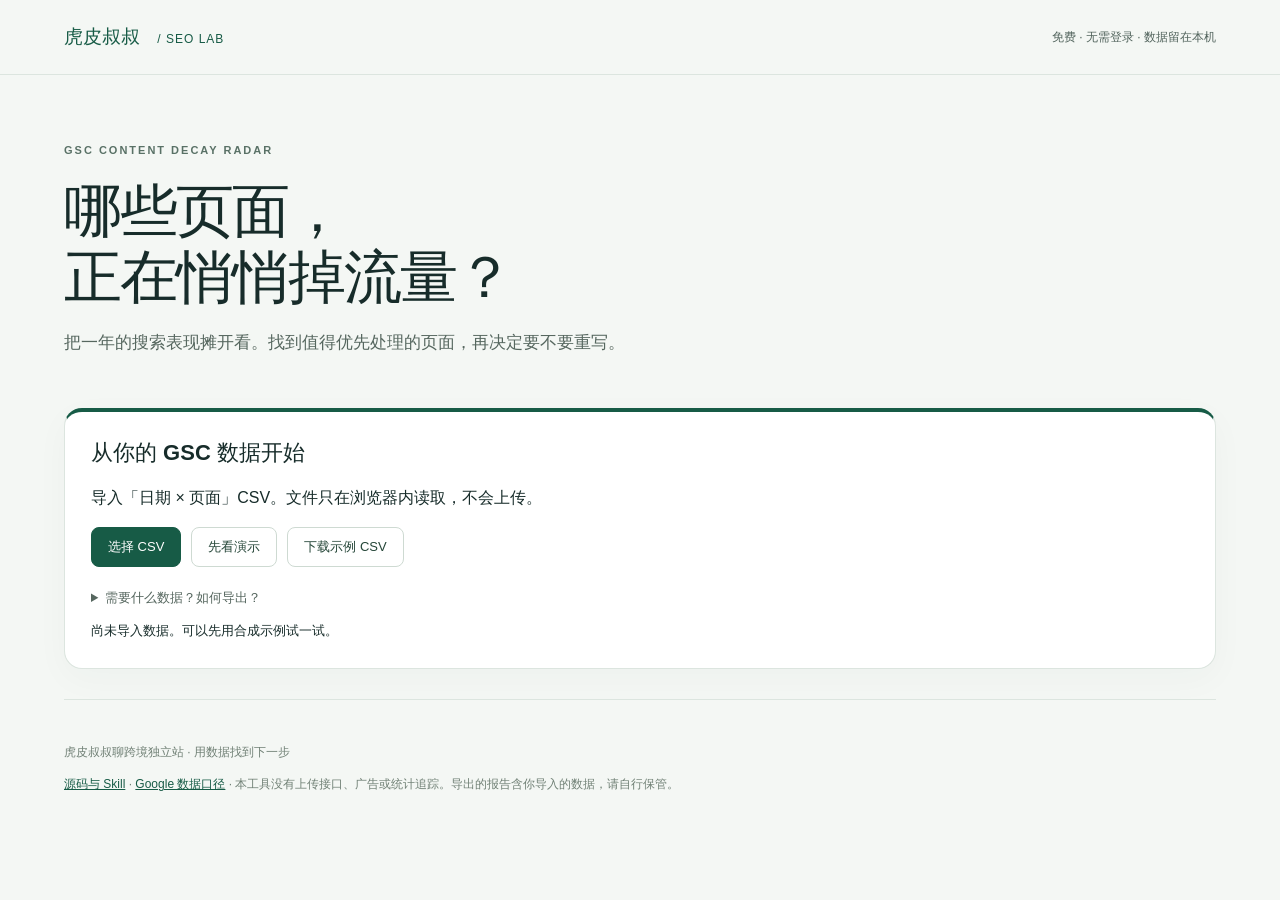
==== docs/index.html @ 16c06044 "Add GSC content decay skill and private CSV web tool" ====
<!doctype html>
<html lang="zh-CN">
<head>
<meta charset="utf-8">
<meta name="viewport" content="width=device-width,initial-scale=1">
<meta name="description" content="免费 GSC 内容衰退分析：本地导入 CSV，查看 12 个月页面热力图、28 天点击下滑和排查清单。数据不上传。">
<meta http-equiv="Content-Security-Policy" content="default-src 'none'; script-src 'unsafe-inline'; style-src 'unsafe-inline'; img-src data:; connect-src 'none'; font-src 'none'; base-uri 'none'; form-action 'none'">
<title>内容衰退雷达 · GSC 免费分析工具</title>
<style>:root{font-family:Inter,-apple-system,BlinkMacSystemFont,"PingFang SC","Microsoft YaHei",sans-serif;color:#172c2a;background:#f4f7f4;font-synthesis:none;--green:#175b46;--line:#dce5df}*{box-sizing:border-box}body{margin:0}header{padding:24px 5vw;display:flex;justify-content:space-between;align-items:center;border-bottom:1px solid var(--line)}a{color:var(--green)}.brand{text-decoration:none;font-weight:800;font-size:19px}.brand span{font-size:12px;font-weight:500;letter-spacing:1px;margin-left:12px}.badge{font-size:12px;color:#51635c}main{max-width:1420px;padding:0 5vw;margin:auto}.hero{padding:55px 0 32px}.eyebrow{font-size:11px;letter-spacing:2px;color:#597166;font-weight:700}h1{font-size:clamp(36px,4.5vw,60px);letter-spacing:-2px;line-height:1.15;margin:18px 0}h2{font-size:22px;margin:0 0 10px}h3{font-size:17px}.lead{font-size:17px;color:#56675f;line-height:1.8}.import-card,.panel{border:1px solid var(--line);border-radius:18px;background:white;padding:26px;margin-bottom:25px}.import-card{box-shadow:0 10px 35px #23493008;border-top:4px solid var(--green)}p{line-height:1.7}button,.button,select,input{font:inherit}button,.button{border:1px solid #cedad2;background:white;border-radius:8px;padding:10px 16px;color:#254638;cursor:pointer;text-decoration:none;display:inline-block;font-size:13px}button:hover,.button:hover{background:#eff5f0;border-color:#7aa88c}button:disabled{opacity:.45;cursor:default}.primary{background:var(--green);color:white;border-color:var(--green)}.primary:hover{background:#124734}input[type=file]{display:block;font-size:12px;max-width:100%}.button input[type=file]{position:absolute;width:1px;height:1px;opacity:0}.button:focus-within{outline:3px solid #99c7b2;outline-offset:3px}.actions{display:flex;gap:10px;align-items:center;flex-wrap:wrap}details{margin-top:22px;font-size:13px;color:#56675f}summary{cursor:pointer;font-weight:600}.manifest-label{display:block;padding:12px;background:#f4f7f4;border-radius:8px}code{background:#edf3ef;padding:2px 5px;border-radius:4px}#message{font-size:13px;margin-bottom:0}.error{color:#a83429}.section-head{display:flex;justify-content:space-between;gap:20px;align-items:center;margin:32px 0 18px}.panel .section-head{margin:0 0 20px}.section-head p:not(.eyebrow){font-size:12px;margin:0;color:#68766e}.stats{display:grid;grid-template-columns:repeat(4,1fr);gap:14px}.stat{border:1px solid var(--line);background:white;padding:20px;border-radius:12px}.stat span{display:block;font-size:12px;color:#68766e}.stat strong{display:block;font-size:30px;margin:10px 0 6px;font-variant-numeric:tabular-nums}.stat small{font-size:11px;color:#68766e}.note{font-size:12px;color:#68766e;line-height:1.8}.filters{display:flex;gap:18px;align-items:center;margin:16px 0 20px;flex-wrap:wrap}label{font-size:12px}input[type=search],input[type=number],select{border:1px solid var(--line);border-radius:6px;padding:8px;background:white;color:#254638}input[type=search]{width:230px}input[type=number]{width:75px}.legend{margin-left:auto;font-size:11px;color:#68766e;line-height:1.7}.table-scroll{overflow-x:auto;max-height:650px;border:1px solid var(--line);border-radius:8px}table{border-collapse:separate;border-spacing:0;width:100%;font-size:12px;font-variant-numeric:tabular-nums}th{background:#f2f5f2;font-weight:600;text-align:right;white-space:nowrap;position:sticky;top:0;z-index:2;padding:12px 9px;border-bottom:1px solid var(--line)}td{padding:12px 9px;text-align:right;border-bottom:1px solid #edf1ec;white-space:nowrap}th:first-child,td:first-child{position:sticky;left:0;text-align:left;z-index:1;background:#fff;min-width:235px;max-width:300px}th:first-child{background:#f2f5f2;z-index:3}.page-button{padding:0;border:0;border-radius:0;max-width:280px;overflow:hidden;text-overflow:ellipsis;display:block;text-align:left;font-size:12px;background:none;font-weight:600;line-height:1.7}.page-button:hover{text-decoration:underline;background:none}.signal{display:block;font-size:10px;color:#758278;margin-top:3px}.loss{color:#ac4e34;font-weight:700}.gain{color:#196147}.partial{background:#f5f5f2;color:#808779;font-style:italic}.pagination{display:flex;gap:12px;align-items:center;padding-top:16px;font-size:12px}.pagination span{margin-right:auto}#detail-title{font-size:19px;word-break:break-all}#detail-compare{font-size:13px}.charts{display:grid;grid-template-columns:repeat(2,1fr);gap:18px}.chart{border:1px solid var(--line);border-radius:10px;padding:15px}.chart h3{margin:0 0 10px}.chart svg{width:100%;height:auto;display:block}.chart p{font-size:11px;color:#728174;margin:5px 0 0}#advice{font-size:14px;padding-left:20px;line-height:2}footer{padding:30px 0 45px;margin-top:30px;color:#718176;font-size:12px;border-top:1px solid var(--line)}.sr-only{position:absolute;width:1px;height:1px;padding:0;overflow:hidden;clip:rect(0,0,0,0);white-space:nowrap}button:focus-visible,a:focus-visible,summary:focus-visible,input:focus-visible,select:focus-visible{outline:3px solid #78b999;outline-offset:3px}[hidden]{display:none!important}@media(max-width:700px){header{align-items:flex-start;gap:14px}.brand span{display:none}.badge{max-width:140px;text-align:right;line-height:1.5}main{padding:0 18px}.hero{padding-top:35px}.import-card,.panel{padding:18px;border-radius:12px}.section-head{display:block}.section-head .actions{margin-top:14px}.stats{grid-template-columns:repeat(2,1fr)}.stat{padding:15px}.stat strong{font-size:26px}.charts{grid-template-columns:1fr}.legend{margin-left:0}th:first-child,td:first-child{min-width:190px;max-width:190px}.page-button{max-width:172px}.filters{gap:12px}input[type=search]{width:190px}}
</style>
</head>
<body>
<header><a class="brand" href="https://github.com/owensky-dev/seo-gsc-ga4-analyst" target="_blank" rel="noopener">虎皮叔叔 <span>/ SEO LAB</span></a><span class="badge">免费 · 无需登录 · 数据留在本机</span></header>
<main>
<section class="hero"><p class="eyebrow">GSC CONTENT DECAY RADAR</p><h1>哪些页面，<br>正在悄悄掉流量？</h1><p class="lead">把一年的搜索表现摊开看。找到值得优先处理的页面，再决定要不要重写。</p></section>
<section class="import-card" aria-label="导入数据">
<div><h2>从你的 GSC 数据开始</h2><p>导入「日期 × 页面」CSV。文件只在浏览器内读取，不会上传。</p></div>
<div class="actions"><label class="button primary">选择 CSV<input id="csv-file" type="file" accept=".csv,text/csv"></label><button id="demo">先看演示</button><button id="sample">下载示例 CSV</button></div>
<details><summary>需要什么数据？如何导出？</summary><p>必需列：<code>date,page,clicks,impressions</code>；可选：<code>ctr,position</code>。每行代表一天、一个页面。日期用 YYYY-MM-DD。最多 20 MB / 20 万行。</p><p>GSC 网页里的“页面”汇总和“日期”汇总是两张不同的表，不能拼出这张热力图。使用本开源 Skill 的 <code>fetch_content_decay.py</code>，从官方 API 按天取数；只需 GSC 只读访问，不需要 GA4。也可导入已有的同口径 CSV。</p><p>想用 Skill 自动生成报告？<a href="https://github.com/owensky-dev/seo-gsc-ga4-analyst#内容衰退雷达" target="_blank" rel="noopener">查看安装与取数步骤 ↗</a></p><label class="manifest-label">可选：同时导入本工具的 .manifest.json 采集清单 <input id="manifest-file" type="file" accept=".json,application/json"></label><p>清单验证文件和逐日采集窗口。没有清单时，未出现的日期保持未知；页面明确覆盖两个完整窗口时仍可比较。API 返回行也可能不是全量，触及上限的日期会标记不完整。</p></details>
<p id="message" role="status" aria-live="polite">尚未导入数据。可以先用合成示例试一试。</p>
</section>
<section id="results" hidden>
<div class="section-head"><div><p class="eyebrow" id="source-label"></p><h2>先看变化，再排优先级</h2></div><div class="actions"><button id="export-csv">导出分析 CSV</button><button id="export-html">保存离线报告</button><button id="clear">清除本次数据</button></div></div>
<div id="stats" class="stats"></div>
<p id="coverage" class="note"></p>
<section class="panel"><div class="section-head"><div><h2>页面月度热力图</h2><p id="heat-caption">每行与这个页面自己的月均值比较，颜色不跨页面比较。</p></div><div class="actions"><label>指标 <select id="metric"><option value="clicks">点击</option><option value="impressions">展示</option></select></label><label>排序 <select id="sort"><option value="loss">28 天减少点击</option><option value="total">12 月点击总量</option></select></label></div></div>
<div class="filters"><label>筛选页面 <input id="search" type="search" placeholder="输入 URL 中的关键词"></label><label>前 28 天点击 ≥ <input id="min-clicks" type="number" min="0" value="0" step="1"></label><span class="legend">浅 → 深：低于 → 高于自身月均值<br>— 未知　* 部分数据</span></div>
<div class="table-scroll"><table><caption class="sr-only">页面热力图和两个 28 天窗口比较，点击页面查看详情</caption><thead id="head"></thead><tbody id="body"></tbody></table></div><div class="pagination"><span id="count"></span><button id="prev">上一页</button><button id="next">下一页</button></div></section>
<section id="detail" class="panel" hidden><div class="section-head"><div><p class="eyebrow">PAGE INSIGHT</p><h2 id="detail-title"></h2></div><button id="close-detail">收起详情</button></div><p id="detail-compare"></p><div id="charts" class="charts"></div><h3>下一步怎么查</h3><ul id="advice"></ul><p class="note">本页未导入查询明细，不推测关键词原因；在 GSC 里筛选同一 URL 后继续按查询、设备检查。平均排名按展示量加权，CTR 按总点击 ÷ 总展示重算。</p></section>
</section>
<footer><p>虎皮叔叔聊跨境独立站 · 用数据找到下一步</p><p><a href="https://github.com/owensky-dev/seo-gsc-ga4-analyst" target="_blank" rel="noopener">源码与 Skill</a> · <a href="https://developers.google.com/webmaster-tools/v1/how-tos/all-your-data" target="_blank" rel="noopener">Google 数据口径</a> · 本工具没有上传接口、广告或统计追踪。导出的报告含你导入的数据，请自行保管。</p></footer>
</main>
<script type="application/json" id="seed">null</script>
<script>(function (root) {
  'use strict';
  const DAY = 86400000;
  const iso = d => new Date(d).toISOString().slice(0, 10);
  function day(s) {
    if (!/^\d{4}-\d{2}-\d{2}$/.test(s) || !Number.isFinite(Date.parse(s)) || iso(s) !== s) throw Error('日期须为有效的 YYYY-MM-DD');
    return Date.parse(s);
  }
  function csvRows(text) {
    const rows = []; let row = [], cell = '', quoted = false, closed = false;
    text = text.replace(/^\uFEFF/, '');
    for (let i = 0; i <= text.length; i++) {
      const c = text[i];
      if (quoted) {
        if (c === undefined) throw Error('CSV 引号未闭合');
        if (c === '"' && text[i + 1] === '"') { cell += '"'; i++; }
        else if (c === '"') { quoted = false; closed = true; }
        else cell += c;
      } else if (c === ',' || c === '\n' || c === '\r' || c === undefined) {
        row.push(cell); cell = ''; closed = false;
        if (c !== ',') {
          if (row.some(x => x !== '')) rows.push(row);
          row = [];
          if (c === '\r' && text[i + 1] === '\n') i++;
        }
      } else if (c === '"' && cell === '' && !closed) quoted = true;
      else { if (closed || c === '"') throw Error('CSV 引号格式错误'); cell += c; }
    }
    return rows;
  }
  function parse(text) {
    if (text.length > 20 * 1024 * 1024) throw Error('第一版支持 20 MB 内的 CSV，请先筛选页面范围');
    const raw = csvRows(text), headers = (raw.shift() || []).map(x => x.trim().toLowerCase());
    const allowed = ['date', 'page', 'clicks', 'impressions', 'ctr', 'position'];
    if (new Set(headers).size !== headers.length || headers.some(x => !allowed.includes(x))) throw Error('仅接受 date,page,clicks,impressions 及可选 ctr,position 列；请勿导入查询、国家或设备明细');
    for (const h of allowed.slice(0, 4)) if (!headers.includes(h)) throw Error('缺少 ' + h + ' 列。GSC 普通页面汇总不能还原按月趋势，请使用“日期 × 页面”导出');
    if (raw.length > 200000) throw Error('第一版支持 20 万行内的 CSV');
    const keys = new Set();
    const rows = raw.map((cells, i) => {
      if (cells.length !== headers.length) throw Error('第 ' + (i + 2) + ' 行列数不匹配');
      const r = Object.fromEntries(headers.map((h, j) => [h, cells[j].trim()]));
      day(r.date);
      if (!r.page || !(r.page.startsWith('/') || /^https?:\/\//i.test(r.page))) throw Error('页面须为 HTTP(S) URL 或 / 开头的路径');
      const key = JSON.stringify([r.date, r.page]);
      if (keys.has(key)) throw Error('存在重复的日期 × 页面；请先去重，不能叠加不同导出');
      keys.add(key);
      for (const k of ['clicks', 'impressions']) {
        if (!/^\d+(\.0+)?$/.test(r[k]) || !Number.isSafeInteger(Number(r[k]))) throw Error(k + ' 须为非负整数');
        r[k] = Number(r[k]);
      }
      if (r.clicks > r.impressions) throw Error('点击不能大于展示');
      r.position = r.position === undefined || r.position === '' ? null : Number(r.position);
      if (r.position !== null && (!Number.isFinite(r.position) || r.position < 0 || (r.impressions > 0 && r.position < 1))) throw Error('平均排名无效');
      r.ctr = r.impressions ? r.clicks / r.impressions : null;
      return r;
    });
    return rows.sort((a, b) => a.date.localeCompare(b.date));
  }
  async function verify(text, manifest, filename) {
    const rows = parse(text);
    if (!manifest) return { rows, coverage: null };
    if (manifest.version !== 1 || manifest.kind !== 'gsc-content-decay' || manifest.status !== 'complete') throw Error('需要本工具生成的完整采集清单；旧 GSC 三表仍可只导入页面 CSV');
    const w = manifest.window || {}, start = day(w.start), end = day(w.end);
    if (start > end || end - start > 500 * DAY) throw Error('清单时间窗口无效');
    if (manifest.request?.type !== 'web' || manifest.request?.aggregationType !== 'byPage' || manifest.request?.dataState !== 'final' || JSON.stringify(manifest.request?.dimensions) !== '["date","page"]') throw Error('清单请求口径不匹配');
    const hash = [...new Uint8Array(await globalThis.crypto.subtle.digest('SHA-256', new TextEncoder().encode(text)))].map(x => x.toString(16).padStart(2, '0')).join('');
    if (manifest.sha256 !== hash || manifest.row_count !== rows.length || manifest.file !== filename) throw Error('CSV 与清单的文件名、哈希或行数不一致');
    const counts = new Map();
    for (const r of rows) { if (day(r.date) < start || day(r.date) > end) throw Error('CSV 日期超出清单'); counts.set(r.date, (counts.get(r.date) || 0) + 1); }
    if (!Array.isArray(manifest.days) || manifest.days.length !== (end - start) / DAY + 1) throw Error('采集清单缺少日期');
    const capped = [];
    for (let i = 0; i < manifest.days.length; i++) {
      const d = manifest.days[i];
      if (d.date !== iso(start + i * DAY) || d.status !== 'complete' || d.rows !== (counts.get(d.date) || 0) || typeof d.capped !== 'boolean' || (d.rows >= 50000 && !d.capped)) throw Error('逐日采集记录不匹配');
      if (d.capped) capped.push(d.date);
    }
    return { rows, coverage: { start: w.start, end: w.end, capped } };
  }
  function total(rows) {
    const clicks = rows.reduce((s, r) => s + r.clicks, 0), impressions = rows.reduce((s, r) => s + r.impressions, 0);
    const positions = rows.filter(r => r.impressions > 0);
    return { clicks, impressions, ctr: impressions ? clicks / impressions : null,
      position: impressions && positions.every(r => r.position !== null) ? positions.reduce((s, r) => s + r.position * r.impressions, 0) / impressions : null };
  }
  function period(rows, start, end, coverage) {
    const selected = rows.filter(r => r.date >= start && r.date <= end), days = (day(end) - day(start)) / DAY + 1;
    const covered = coverage && coverage.start <= start && coverage.end >= end && !coverage.capped.some(d => d >= start && d <= end);
    const complete = !!covered || (!coverage && selected.length === days);
    return { ...total(selected), complete, observedDays: selected.length, days };
  }
  function analyze(rows, coverage, now = iso(Date.now())) {
    if (!rows.length && !coverage) throw Error('CSV 没有数据，也没有可验证的时间窗口');
    const end = coverage?.end || rows.at(-1).date, endTime = day(end);
    if (end >= now) throw Error('包含今天或未来日期，请使用已完成的历史数据');
    const endDate = new Date(endTime), nextDay = new Date(endTime + DAY);
    const monthEnd = nextDay.getUTCDate() === 1 ? new Date(Date.UTC(endDate.getUTCFullYear(), endDate.getUTCMonth() + 1, 1)) : new Date(Date.UTC(endDate.getUTCFullYear(), endDate.getUTCMonth(), 1));
    const months = Array.from({ length: 12 }, (_, i) => {
      const y = monthEnd.getUTCFullYear(), m = monthEnd.getUTCMonth() - 12 + i;
      const start = iso(Date.UTC(y, m, 1)), end = iso(Date.UTC(y, m + 1, 1) - DAY);
      return { start, end, label: start.slice(0, 7) };
    });
    const currentStart = iso(endTime - 27 * DAY), previousEnd = iso(endTime - 28 * DAY), previousStart = iso(endTime - 55 * DAY);
    const groups = new Map();
    for (const r of rows) { if (!groups.has(r.page)) groups.set(r.page, []); groups.get(r.page).push(r); }
    const pages = [...groups].map(([page, data]) => {
      const current = period(data, currentStart, end, coverage), previous = period(data, previousStart, previousEnd, coverage);
      const comparable = current.complete && previous.complete;
      const loss = comparable ? previous.clicks - current.clicks : null;
      const change = comparable && previous.clicks > 0 ? (current.clicks - previous.clicks) / previous.clicks : null;
      const monthly = months.map(m => period(data, m.start, m.end, coverage));
      const annual = total(data.filter(r => r.date >= months[0].start && r.date <= months[11].end));
      let status = '待补数据';
      if (comparable) status = previous.clicks < 30 ? '低基数 / 新增信号' : loss > 0 && change <= -0.2 ? '优先排查' : loss > 0 ? '小幅下降' : '稳定 / 增长';
      return { page, data, monthly, annual, current, previous, comparable, loss, change, status };
    });
    pages.sort((a, b) => (b.loss ?? -Infinity) - (a.loss ?? -Infinity) || b.annual.clicks - a.annual.clicks || a.page.localeCompare(b.page));
    return { months, pages, end, currentStart, previousEnd, previousStart, coverage };
  }
  function guidance(p) {
    if (!p.comparable) return ['先补齐两个 28 天窗口的数据，再判断是否下滑。'];
    const advice = [];
    if (p.previous.clicks < 30) advice.push('前期点击不足 30，先观察实际点击规模，不按降幅百分比直接排高优先级。');
    if (p.loss <= 0) advice.push('当前未观察到点击净下降，继续监测，不必为了更新而重写。');
    else {
      advice.push('先排查季节性、页面迁移和改版；这里是下滑信号，不是原因判定。');
      if (p.current.impressions < p.previous.impressions) advice.push('展示减少：核对查询需求、收录状态、页面覆盖与关键词排名。');
      if (p.current.ctr !== null && p.previous.ctr !== null && p.current.ctr < p.previous.ctr) advice.push('CTR 下降：核对相同查询与设备下的标题、摘要和搜索结果变化。');
      if (p.current.position !== null && p.previous.position !== null && p.current.position > p.previous.position) advice.push('平均排名变差：进一步按查询拆分，检查竞争页面、内容时效和内链。');
      advice.push('记录修改日期与假设，修改后用同口径窗口复查；可补充去年同期，但本工具不自动认定季节性。');
    }
    return advice;
  }
  function csvCell(value) {
    let s = value === null || value === undefined ? '' : String(value);
    if (/^[\s]*[=+@-]/.test(s) && typeof value !== 'number') s = "'" + s;
    return '"' + s.replace(/"/g, '""') + '"';
  }
  function exportCSV(model) {
    const rows = [['page', 'previous_28d_clicks', 'current_28d_clicks', 'lost_clicks', 'change_ratio', 'status', 'comparison_end', ...model.months.flatMap(m => [m.label + '_clicks_observed', m.label + '_complete'])]];
    for (const p of model.pages) rows.push([p.page, p.comparable ? p.previous.clicks : null, p.comparable ? p.current.clicks : null, p.loss, p.change, p.status, model.end, ...p.monthly.flatMap(m => [m.complete || m.observedDays ? m.clicks : null, m.complete])]);
    return '\uFEFF' + rows.map(r => r.map(csvCell).join(',')).join('\r\n');
  }
  const api = { DAY, iso, day, csvRows, parse, verify, total, period, analyze, guidance, exportCSV };
  if (typeof module !== 'undefined' && module.exports) module.exports = api;
  else root.Decay = api;
})(globalThis);
</script>
<script>(() => {
  'use strict';
  const $ = id => document.getElementById(id), D = window.Decay;
  const fmt = v => v === null ? '—' : Number(v).toLocaleString('zh-CN', { maximumFractionDigits: 1 });
  const pct = v => v === null ? '—' : (v * 100).toFixed(1) + '%';
  let model = null, payload = null, pageIndex = 0, generation = 0;
  function element(tag, text, cls) { const e = document.createElement(tag); if (text !== undefined) e.textContent = text; if (cls) e.className = cls; return e; }
  function message(text, error = false) { $('message').textContent = text; $('message').className = error ? 'error' : ''; }
  function download(name, text, type) {
    const url = URL.createObjectURL(new Blob([text], { type }));
    const a = element('a'); a.href = url; a.download = name; a.click();
    setTimeout(() => URL.revokeObjectURL(url), 1000);
  }
  function demoData() {
    const now = new Date(), end = new Date(Date.UTC(now.getUTCFullYear(), now.getUTCMonth(), now.getUTCDate()) - 3 * D.DAY);
    const start = new Date(Date.UTC(end.getUTCFullYear() - 1, end.getUTCMonth(), 1));
    const names = ['guides/shower-door-size', 'collections/heated-towel-racks', 'blog/bathroom-layout', 'guides/glass-care', 'products/compact-rail', 'blog/new-materials'];
    const rows = ['date,page,clicks,impressions,position'];
    for (let t = +start; t <= +end; t += D.DAY) for (let i = 0; i < names.length; i++) {
      const age = Math.round((t - start) / D.DAY), recent = t > +end - 28 * D.DAY;
      const clicks = i === 0 ? Math.max(2, 35 - Math.floor(age / 12)) : i === 1 ? (recent ? 12 : 25) : i === 2 ? 5 + Math.floor(age / 25) : i === 3 ? 8 + Math.floor(4 * Math.sin(age / 23)) : i === 4 ? (age % 4 ? 0 : 1) : age < 260 ? 0 : 4 + Math.floor((age - 260) / 20);
      const impressions = clicks * (i === 1 && recent ? 22 : 16) + 20;
      rows.push([D.iso(t), 'https://example.com/' + names[i], clicks, impressions, i === 0 ? (3 + age / 35).toFixed(2) : i === 1 && recent ? 11 : 7].join(','));
    }
    return rows.join('\n');
  }
  async function load(input, token = ++generation) {
    model = null; payload = null;
    $('results').hidden = true; $('detail').hidden = true;
    message('正在本地校验与分析…');
    try {
      const { rows, coverage } = await D.verify(input.text, input.manifest, input.filename);
      const result = D.analyze(rows, coverage);
      if (token !== generation) return;
      model = result; payload = input; pageIndex = 0; $('seed').textContent = 'null';
      $('search').value = ''; $('min-clicks').value = '0';
      $('source-label').textContent = input.demo ? '合成演示数据 · 非真实站点' : '本地数据 / ' + input.filename;
      $('results').hidden = false;
      message(input.demo ? '演示已载入。上传你的 CSV 即可替换，不会与示例混用。' : '已在本机完成分析，没有上传数据。');
      $('coverage').textContent = `最近窗口 ${model.currentStart} 至 ${model.end}；前期 ${model.previousStart} 至 ${model.previousEnd}。` + (coverage ? `采集清单已验证。${coverage.capped.length ? coverage.capped.length + ' 天触及 API 行数上限，相关比较停用。' : ''}缺行按“已返回数据集中的 0”处理，不代表 Google 保证全量。` : '未提供采集清单：只有页面明确覆盖的日期参与完整比较，缺日不补 0。');
      $('stats').replaceChildren();
      const comparable = model.pages.filter(p => p.comparable), lost = comparable.filter(p => p.loss > 0).reduce((s, p) => s + p.loss, 0);
      const stats = [[model.pages.length, '已导入页面', '只包含 CSV 中出现的 URL'], [comparable.length, '可比较页面', '两个完整的 28 天窗口'], [model.pages.filter(p => p.status === '优先排查').length, '优先排查', '前期 ≥30 点击且下降 ≥20%'], [lost, '下降页面减少的点击', '不抵扣增长页，不是全站净损失']];
      for (const [value, title, note] of stats) { const card = element('div', undefined, 'stat'); card.append(element('span', title), element('strong', fmt(value)), element('small', note)); $('stats').append(card); }
      renderTable();
    } catch (error) { if (token === generation) message(error.message, true); }
  }
  async function importFiles() {
    const token = ++generation, file = $('csv-file').files[0], manifest = $('manifest-file').files[0];
    if (!file) { message('请先选择 CSV'); return; }
    $('results').hidden = true; model = null; payload = null;
    try {
      if (file.size > 20 * 1024 * 1024 || (manifest && manifest.size > 1024 * 1024)) throw Error('文件过大：CSV 上限 20 MB，清单上限 1 MB');
      const text = new TextDecoder('utf-8', { fatal: true, ignoreBOM: true }).decode(await file.arrayBuffer());
      const input = { text, filename: file.name, manifest: manifest ? JSON.parse(await manifest.text()) : null };
      if (token === generation) await load(input, token);
    } catch (error) { if (token === generation) message('导入失败：' + error.message, true); }
  }
  function filtered() {
    const query = $('search').value.toLowerCase(), min = Math.max(0, Number($('min-clicks').value) || 0);
    const pages = model.pages.filter(p => p.page.toLowerCase().includes(query) && (min === 0 || (p.previous.complete && p.previous.clicks >= min)));
    if ($('sort').value === 'total') pages.sort((a, b) => b.annual.clicks - a.annual.clicks);
    return pages;
  }
  function renderTable() {
    if (!model) return;
    const metric = $('metric').value, pages = filtered(), maxPage = Math.max(0, Math.ceil(pages.length / 50) - 1);
    pageIndex = Math.min(pageIndex, maxPage);
    const head = element('tr');
    for (const text of ['页面 / 排查信号', ...model.months.map(m => m.label), '12 月已观测合计', '前 28 天点击', '近 28 天点击', '减少点击', '变化']) head.append(element('th', text));
    $('head').replaceChildren(head); $('body').replaceChildren();
    for (const p of pages.slice(pageIndex * 50, pageIndex * 50 + 50)) {
      const tr = element('tr'), cell = element('td'), button = element('button', p.page.replace(/^https?:\/\/[^/]+/, ''), 'page-button');
      button.title = p.page; button.addEventListener('click', () => showDetail(p));
      cell.append(button, element('span', p.status, 'signal')); tr.append(cell);
      const full = p.monthly.filter(m => m.complete), average = full.length ? full.reduce((s, m) => s + m[metric], 0) / full.length : 0;
      for (const m of p.monthly) {
        const td = element('td', m.complete ? fmt(m[metric]) : m.observedDays ? fmt(m[metric]) + '*' : '—');
        if (m.complete) { const ratio = average ? m[metric] / average : 0, light = 98 - Math.min(ratio, 2.5) * 21; td.style.backgroundColor = `hsl(151 28% ${light}%)`; td.style.color = light < 58 ? 'white' : '#254638'; td.title = `完整窗口；该页月均值 ${fmt(average)}，本月为 ${average ? ratio.toFixed(2) : '0'} 倍`; }
        else { td.className = 'partial'; td.title = `部分或未知：已观测 ${m.observedDays} / ${m.days} 天；不用于热力色比较`; }
        tr.append(td);
      }
      for (const v of [fmt(p.annual[metric]), p.comparable ? fmt(p.previous.clicks) : '—', p.comparable ? fmt(p.current.clicks) : '—', fmt(p.loss), pct(p.change)]) tr.append(element('td', v));
      tr.lastChild.className = p.change < 0 ? 'loss' : 'gain'; $('body').append(tr);
    }
    if (!pages.length) { const cell = element('td', '没有符合条件的页面'); cell.colSpan = 18; const row = element('tr'); row.append(cell); $('body').append(row); }
    $('count').textContent = `${pages.length} 个页面 · 第 ${pageIndex + 1} / ${maxPage + 1} 页 · 每页 50 条`;
    $('prev').disabled = pageIndex === 0; $('next').disabled = pageIndex >= maxPage;
  }
  function chart(p, key, label) {
    const card = element('div', undefined, 'chart'); card.append(element('h3', label));
    const ns = 'http://www.w3.org/2000/svg', svg = document.createElementNS(ns, 'svg');
    svg.setAttribute('viewBox', '0 0 460 150'); svg.setAttribute('role', 'img'); svg.setAttribute('aria-label', label + '按月趋势');
    const values = p.monthly.map(m => m.complete ? m[key] : null), present = values.filter(v => v !== null), max = Math.max(...present, 1);
    function shape(tag, attrs, text) { const node = document.createElementNS(ns, tag); for (const [k, v] of Object.entries(attrs)) node.setAttribute(k, v); if (text !== undefined) node.textContent = text; svg.append(node); return node; }
    shape('line', { x1: 35, x2: 448, y1: 118, y2: 118, stroke: '#dce5df' });
    shape('text', { x: 0, y: 20, fill: '#6a7a70', 'font-size': 10 }, key === 'ctr' ? pct(max) : fmt(max));
    let segment = [];
    function draw() { if (segment.length) shape('polyline', { points: segment.join(' '), fill: 'none', stroke: '#28735a', 'stroke-width': 2 }); segment = []; }
    values.forEach((v, i) => {
      const x = 40 + i * 36.5;
      if (v === null) { draw(); return; }
      const y = 118 - v / max * 98; segment.push(`${x},${y}`);
      const dot = shape('circle', { cx: x, cy: y, r: 3, fill: '#28735a' });
      const title = document.createElementNS(ns, 'title'); title.textContent = model.months[i].label + ': ' + (key === 'ctr' ? pct(v) : fmt(v)); dot.append(title);
    }); draw();
    shape('text', { x: 35, y: 143, fill: '#6a7a70', 'font-size': 10 }, model.months[0].label);
    shape('text', { x: 402, y: 143, fill: '#6a7a70', 'font-size': 10 }, model.months[11].label);
    card.append(svg, element('p', key === 'position' ? '排名数字越小越好；缺数据处断开。' : '只绘制完整月份；悬停圆点查看数值。'));
    return card;
  }
  function showDetail(p) {
    $('detail').hidden = false; $('detail-title').textContent = p.page;
    $('detail-compare').textContent = p.comparable ? `前 28 天 ${fmt(p.previous.clicks)} 点击 → 近 28 天 ${fmt(p.current.clicks)} 点击 · 变化 ${pct(p.change)} · ${p.status}` : '两个 28 天窗口尚未完整，不计算下滑幅度。';
    $('charts').replaceChildren(...[['clicks', '点击'], ['impressions', '展示'], ['ctr', 'CTR'], ['position', '平均排名']].map(([key, title]) => chart(p, key, title)));
    $('advice').replaceChildren(...D.guidance(p).map(text => element('li', text)));
    $('detail').scrollIntoView({ behavior: 'smooth', block: 'start' });
  }
  $('csv-file').addEventListener('change', importFiles); $('manifest-file').addEventListener('change', importFiles);
  $('demo').addEventListener('click', () => { $('csv-file').value = ''; $('manifest-file').value = ''; load({ text: demoData(), filename: 'synthetic-demo.csv', manifest: null, demo: true }); });
  $('sample').addEventListener('click', () => download('synthetic-demo.csv', demoData(), 'text/csv;charset=utf-8'));
  for (const id of ['search', 'min-clicks', 'metric', 'sort']) $(id).addEventListener('input', () => { pageIndex = 0; renderTable(); });
  $('prev').addEventListener('click', () => { pageIndex--; renderTable(); }); $('next').addEventListener('click', () => { pageIndex++; renderTable(); });
  $('close-detail').addEventListener('click', () => { $('detail').hidden = true; });
  $('export-csv').addEventListener('click', () => { if (model) download('content-decay-analysis.csv', D.exportCSV(model), 'text/csv;charset=utf-8'); });
  $('export-html').addEventListener('click', () => {
    if (!payload) return;
    const clone = document.documentElement.cloneNode(true);
    clone.querySelector('#seed').textContent = JSON.stringify(payload).replace(/</g, '\\u003c');
    for (const id of ['body', 'head', 'stats', 'charts', 'advice']) clone.querySelector('#' + id).replaceChildren();
    clone.querySelector('#results').hidden = true; clone.querySelector('#detail').hidden = true;
    download('content-decay-private-report.html', '<!doctype html>\n' + clone.outerHTML, 'text/html;charset=utf-8');
    message('已保存含本次数据的离线报告。分享前请确认其中没有私有站点信息。');
  });
  $('clear').addEventListener('click', () => { generation++; model = null; payload = null; $('seed').textContent = 'null'; $('csv-file').value = ''; $('manifest-file').value = ''; $('results').hidden = true; for (const id of ['body', 'head', 'stats', 'charts', 'advice']) $(id).replaceChildren(); message('本次数据已清除。已下载到磁盘的报告不会被删除。'); });
  let seed = JSON.parse($('seed').textContent); if (seed) load(seed); seed = null;
})();
</script>
</body></html>
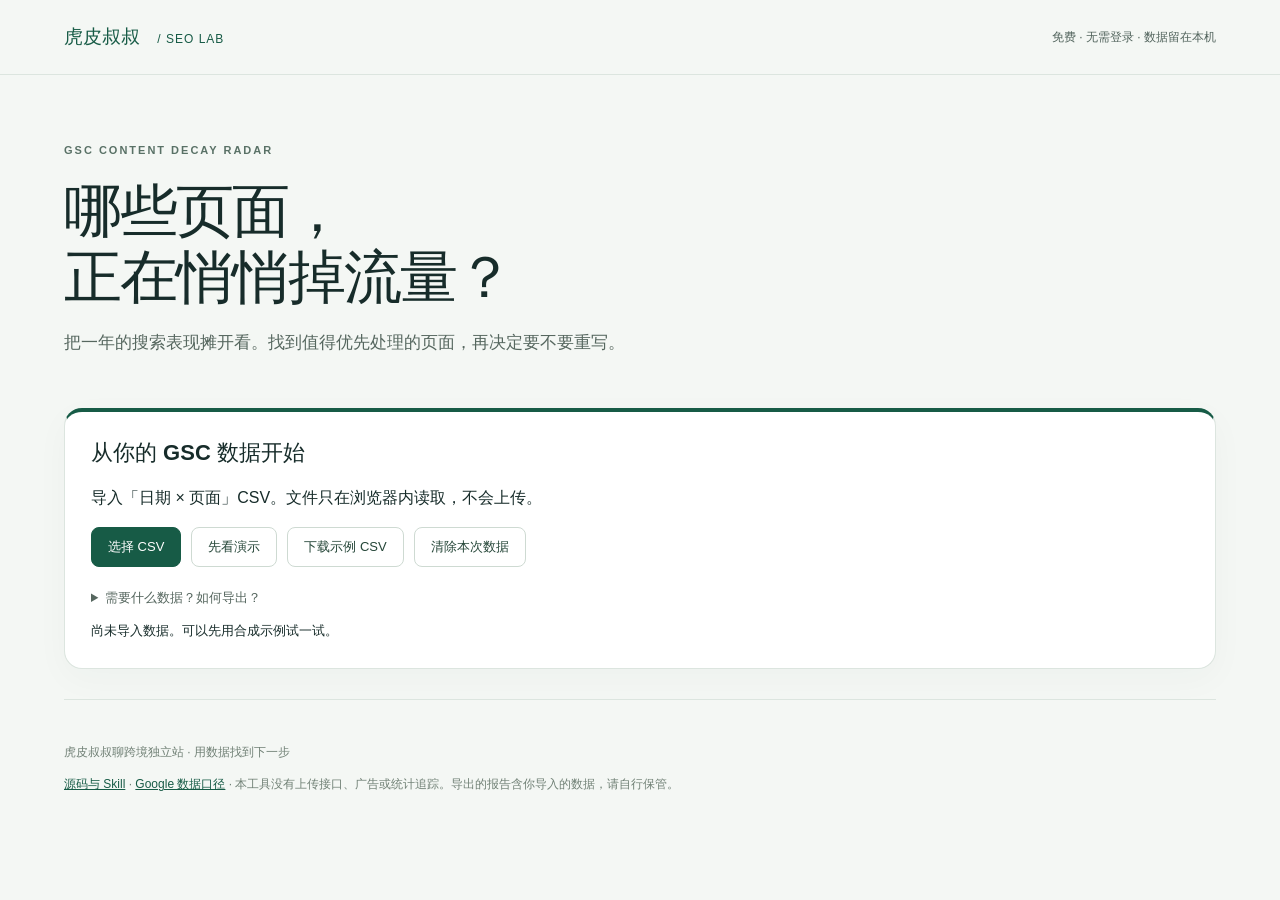
==== commit 8ec64c11: "Keep reset available after CSV validation errors" ====
--- a/docs/index.html
+++ b/docs/index.html
@@ -15,12 +15,12 @@
 <section class="hero"><p class="eyebrow">GSC CONTENT DECAY RADAR</p><h1>哪些页面，<br>正在悄悄掉流量？</h1><p class="lead">把一年的搜索表现摊开看。找到值得优先处理的页面，再决定要不要重写。</p></section>
 <section class="import-card" aria-label="导入数据">
 <div><h2>从你的 GSC 数据开始</h2><p>导入「日期 × 页面」CSV。文件只在浏览器内读取，不会上传。</p></div>
-<div class="actions"><label class="button primary">选择 CSV<input id="csv-file" type="file" accept=".csv,text/csv"></label><button id="demo">先看演示</button><button id="sample">下载示例 CSV</button></div>
+<div class="actions"><label class="button primary">选择 CSV<input id="csv-file" type="file" accept=".csv,text/csv"></label><button id="demo">先看演示</button><button id="sample">下载示例 CSV</button><button id="clear">清除本次数据</button></div>
 <details><summary>需要什么数据？如何导出？</summary><p>必需列：<code>date,page,clicks,impressions</code>；可选：<code>ctr,position</code>。每行代表一天、一个页面。日期用 YYYY-MM-DD。最多 20 MB / 20 万行。</p><p>GSC 网页里的“页面”汇总和“日期”汇总是两张不同的表，不能拼出这张热力图。使用本开源 Skill 的 <code>fetch_content_decay.py</code>，从官方 API 按天取数；只需 GSC 只读访问，不需要 GA4。也可导入已有的同口径 CSV。</p><p>想用 Skill 自动生成报告？<a href="https://github.com/owensky-dev/seo-gsc-ga4-analyst#内容衰退雷达" target="_blank" rel="noopener">查看安装与取数步骤 ↗</a></p><label class="manifest-label">可选：同时导入本工具的 .manifest.json 采集清单 <input id="manifest-file" type="file" accept=".json,application/json"></label><p>清单验证文件和逐日采集窗口。没有清单时，未出现的日期保持未知；页面明确覆盖两个完整窗口时仍可比较。API 返回行也可能不是全量，触及上限的日期会标记不完整。</p></details>
 <p id="message" role="status" aria-live="polite">尚未导入数据。可以先用合成示例试一试。</p>
 </section>
 <section id="results" hidden>
-<div class="section-head"><div><p class="eyebrow" id="source-label"></p><h2>先看变化，再排优先级</h2></div><div class="actions"><button id="export-csv">导出分析 CSV</button><button id="export-html">保存离线报告</button><button id="clear">清除本次数据</button></div></div>
+<div class="section-head"><div><p class="eyebrow" id="source-label"></p><h2>先看变化，再排优先级</h2></div><div class="actions"><button id="export-csv">导出分析 CSV</button><button id="export-html">保存离线报告</button></div></div>
 <div id="stats" class="stats"></div>
 <p id="coverage" class="note"></p>
 <section class="panel"><div class="section-head"><div><h2>页面月度热力图</h2><p id="heat-caption">每行与这个页面自己的月均值比较，颜色不跨页面比较。</p></div><div class="actions"><label>指标 <select id="metric"><option value="clicks">点击</option><option value="impressions">展示</option></select></label><label>排序 <select id="sort"><option value="loss">28 天减少点击</option><option value="total">12 月点击总量</option></select></label></div></div>
